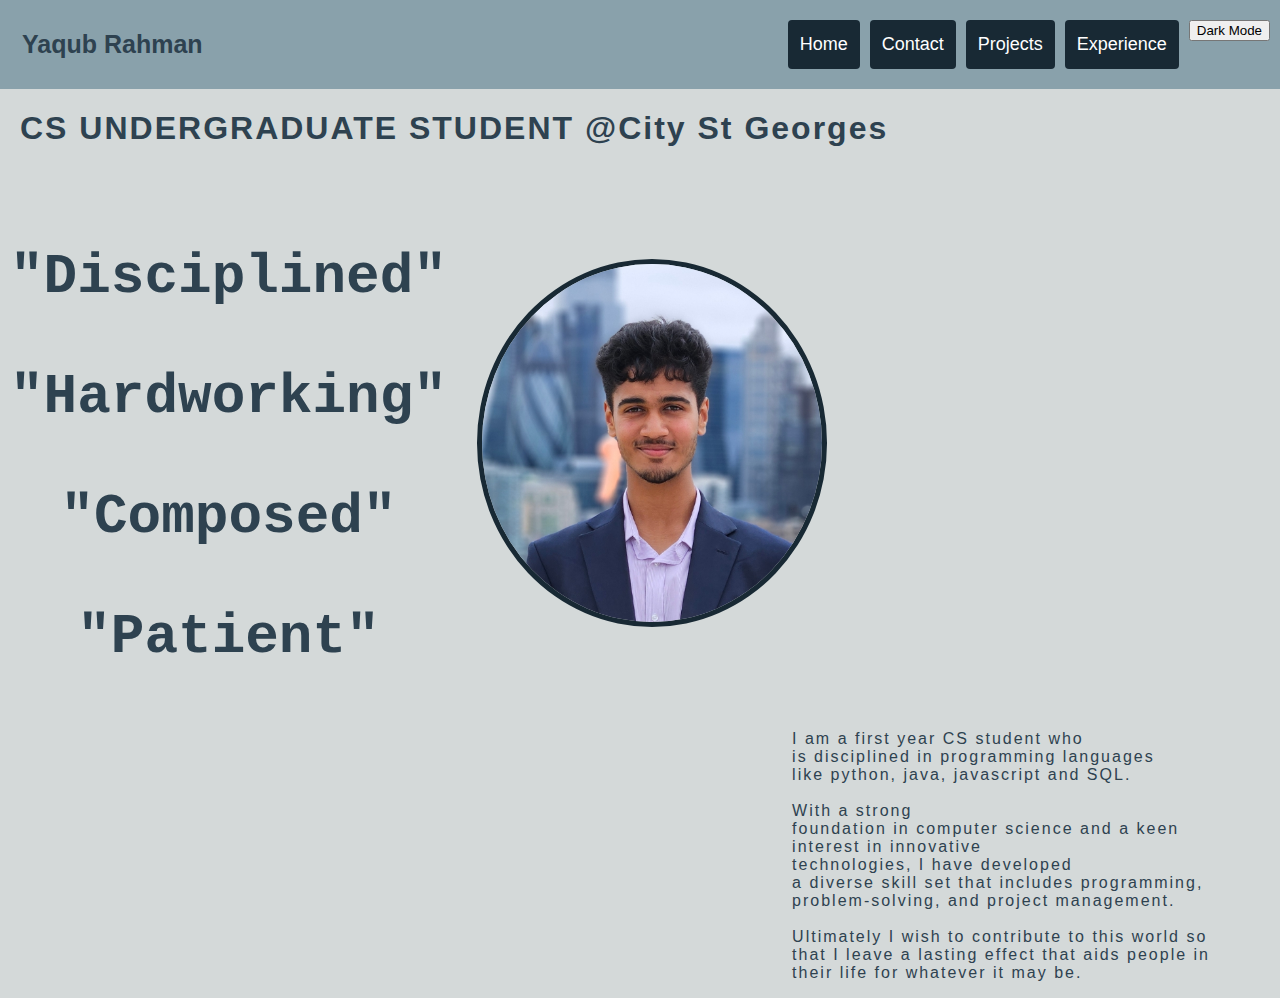
==== index.html @ ba8a80a5 "Changed name of main html" ====
<!DOCTYPE html>
<html lang="en">
<head>
<meta name="viewport" content="width=device-width, initial-scale=1">
<title>Yaqub Rahman - Portfolio</title>
<style>
  /* gfgxd */
* {box-sizing: border-box;}
body { 
  background-color: #d4d9d9;
  margin: 0;
  font-family: Arial, Helvetica, sans-serif;
  transition: background-color 0.5s, color 0.5s;
}
.header {
  overflow: hidden;
  background-color: #89a1ab;
  padding: 20px 10px;
  transition: background-color 0.5s, color 0.5s;
}
.header a {
  
  float: left;
  color: #2e4250;
  text-align: center;
  padding: 12px;
  text-decoration: none;
  font-size: 18px; 
  line-height: 25px;
  border-radius: 4px;
}
.header a.logo {
  font-size: 25px;
  font-weight: bold;
}
.header a:hover {
  background-color: #ddd;
  color: black;
}
.header a.active {
  background-color: #182934;
  color: white;
}
.header-right {
  float: right;
}
@media screen and (max-width: 500px) {
  .header a {
    float: none;
    display: block;
    text-align: left;
  }
  .header-right {
    float: none;
  }
}
.parallax {
  background-image: url('your-image.jpg');
  height: 500px;
  background-attachment: fixed;
  background-position: center;
  background-repeat: no-repeat;
  background-size: cover;
}
.dark-mode {
  background-color: #121212;
  color: #ffffff;
}
.dark-mode .header {
  background-color: #333;
  color: #ffffff;
}
.dark-mode .header a {
  color: #ffffff;
}
.dark-mode .header a:hover {
  background-color: #555;
  color: #ffffff;
}

.dark-mode .header a.logo {
  color: dodgerblue;
}

.stylish-text {
  font-family:'Courier New', Courier, monospace;
  font-size: 56px; /* Large text size */
  font-weight: bold; /* Bold text */
  color: #2e4250; /* Tomato color */
  text-align: center; /* Centered text */
  margin: 20px 0; /* Margin for spacing */
}

.font-raleway {
  font-family: 'Raleway', sans-serif;
  font-weight: 100;
  letter-spacing: 2px; /* Adjust spacing as needed */
}

</style>
</head>
<body>

<div class="header">
  <a href="#default" class="logo">Yaqub Rahman</a>
  <div class="header-right">
    <button onclick="toggleDarkMode()">Dark Mode</button>
  </div>
  <div class="header-right", style ="padding : 50">
    <a class="active" href="file:///C:/Users/yaqub/Documents/Yaqub%20Rahman/CV%20and%20Career%20Stuff/Portfolio%20Website/YaqubPortfolio.html" style="margin-right:10px">Home</a>
    <a class="active" href="file:///C:/Users/yaqub/Documents/Yaqub%20Rahman/CV%20and%20Career%20Stuff/Portfolio%20Website/Contact.html" style="margin-right:10px">Contact</a>
    <a class="active" href="file:///C:/Users/yaqub/Documents/Yaqub%20Rahman/CV%20and%20Career%20Stuff/Portfolio%20Website/Projects.html" style="margin-right:10px">Projects</a>
    <a class="active" href="file:///C:/Users/yaqub/Documents/Yaqub%20Rahman/CV%20and%20Career%20Stuff/Portfolio%20Website/Experience.html" style="margin-right:10px">Experience</a>
  </div>
</div>


<div class="font-raleway" style="padding-left: 20px;color: #2e4250">
  <h1>CS UNDERGRADUATE STUDENT @City St Georges</h1>
</div>


  <div class="stylish-text" style = "float: left;padding-left: 10px";>
  <p>"Disciplined"</p>

    
  <p>"Hardworking"</p>

  <p>"Composed"</p>

  <p>"Patient"</p>

</div>   

<div class="stylish-text" style = "padding-top: 70px; float: left; padding-left: 30px";>

<img src="yaqubpfp.jpg" alt="image" style="width:350px; height:auto; border-radius: 50%; border: 5px solid #182934;">

</div>

<div class="font-raleway" style ="padding-left: 20px; color: #2e4250; float: right;padding-top: 50px;padding-right: 70px";>

  <p>I am a first year CS student who<br> is disciplined in programming languages<br> like python, java, javascript and SQL.<br><br>  
    With a strong<br>  foundation in computer science and a keen<br> interest in innovative <br>technologies, I have developed<br>a
     diverse skill set that includes programming,<br>  problem-solving, and project management.
     <br><br>Ultimately I wish to contribute to this world so<br>   that I leave a lasting effect that aids people in<br> their life for whatever it may
  be. </p>

</div>
</div>

<script>
function toggleDarkMode() {
  document.body.classList.toggle('dark-mode');
}
</script>

</body>
</html>
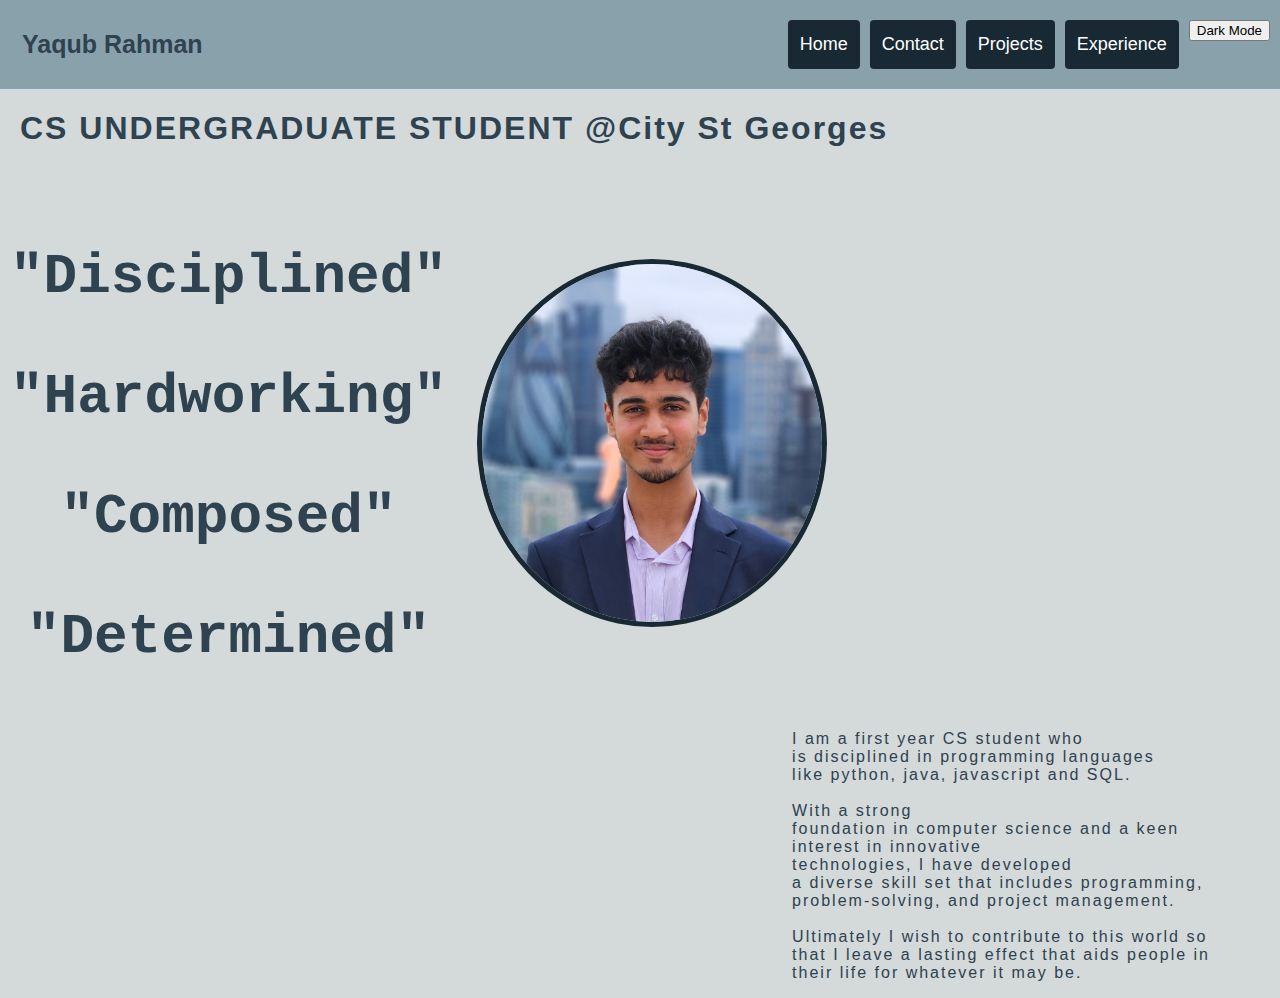
==== commit 1179e9f9: "Changed some text" ====
--- a/index.html
+++ b/index.html
@@ -107,10 +107,10 @@
     <button onclick="toggleDarkMode()">Dark Mode</button>
   </div>
   <div class="header-right", style ="padding : 50">
-    <a class="active" href="file:///C:/Users/yaqub/Documents/Yaqub%20Rahman/CV%20and%20Career%20Stuff/Portfolio%20Website/YaqubPortfolio.html" style="margin-right:10px">Home</a>
-    <a class="active" href="file:///C:/Users/yaqub/Documents/Yaqub%20Rahman/CV%20and%20Career%20Stuff/Portfolio%20Website/Contact.html" style="margin-right:10px">Contact</a>
-    <a class="active" href="file:///C:/Users/yaqub/Documents/Yaqub%20Rahman/CV%20and%20Career%20Stuff/Portfolio%20Website/Projects.html" style="margin-right:10px">Projects</a>
-    <a class="active" href="file:///C:/Users/yaqub/Documents/Yaqub%20Rahman/CV%20and%20Career%20Stuff/Portfolio%20Website/Experience.html" style="margin-right:10px">Experience</a>
+    <a class="active" href="index.html" style="margin-right:10px">Home</a>
+    <a class="active" href="Contact.html" style="margin-right:10px">Contact</a>
+    <a class="active" href="Projects.html" style="margin-right:10px">Projects</a>
+    <a class="active" href="Experience.html" style="margin-right:10px">Experience</a>
   </div>
 </div>
 
@@ -128,7 +128,7 @@
 
   <p>"Composed"</p>
 
-  <p>"Patient"</p>
+  <p>"Determined"</p>
 
 </div>   
 
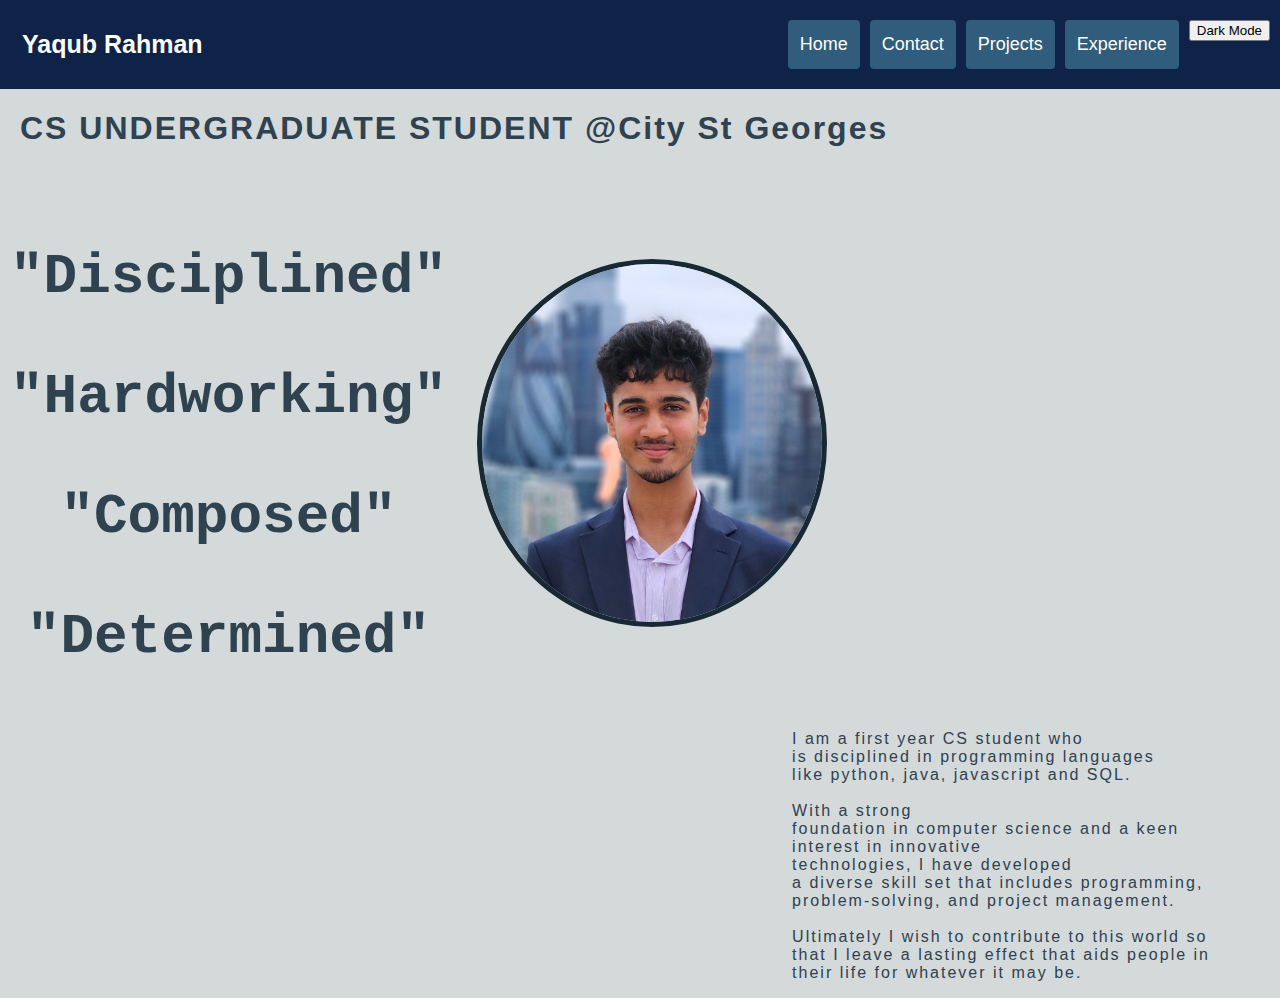
==== commit 25d4ab28: "Changed colour" ====
--- a/index.html
+++ b/index.html
@@ -14,14 +14,14 @@
 }
 .header {
   overflow: hidden;
-  background-color: #89a1ab;
+  background-color: #0e2347;
   padding: 20px 10px;
   transition: background-color 0.5s, color 0.5s;
 }
 .header a {
   
   float: left;
-  color: #2e4250;
+  color: #ffffff;
   text-align: center;
   padding: 12px;
   text-decoration: none;
@@ -38,7 +38,7 @@
   color: black;
 }
 .header a.active {
-  background-color: #182934;
+  background-color: #305d7b;
   color: white;
 }
 .header-right {
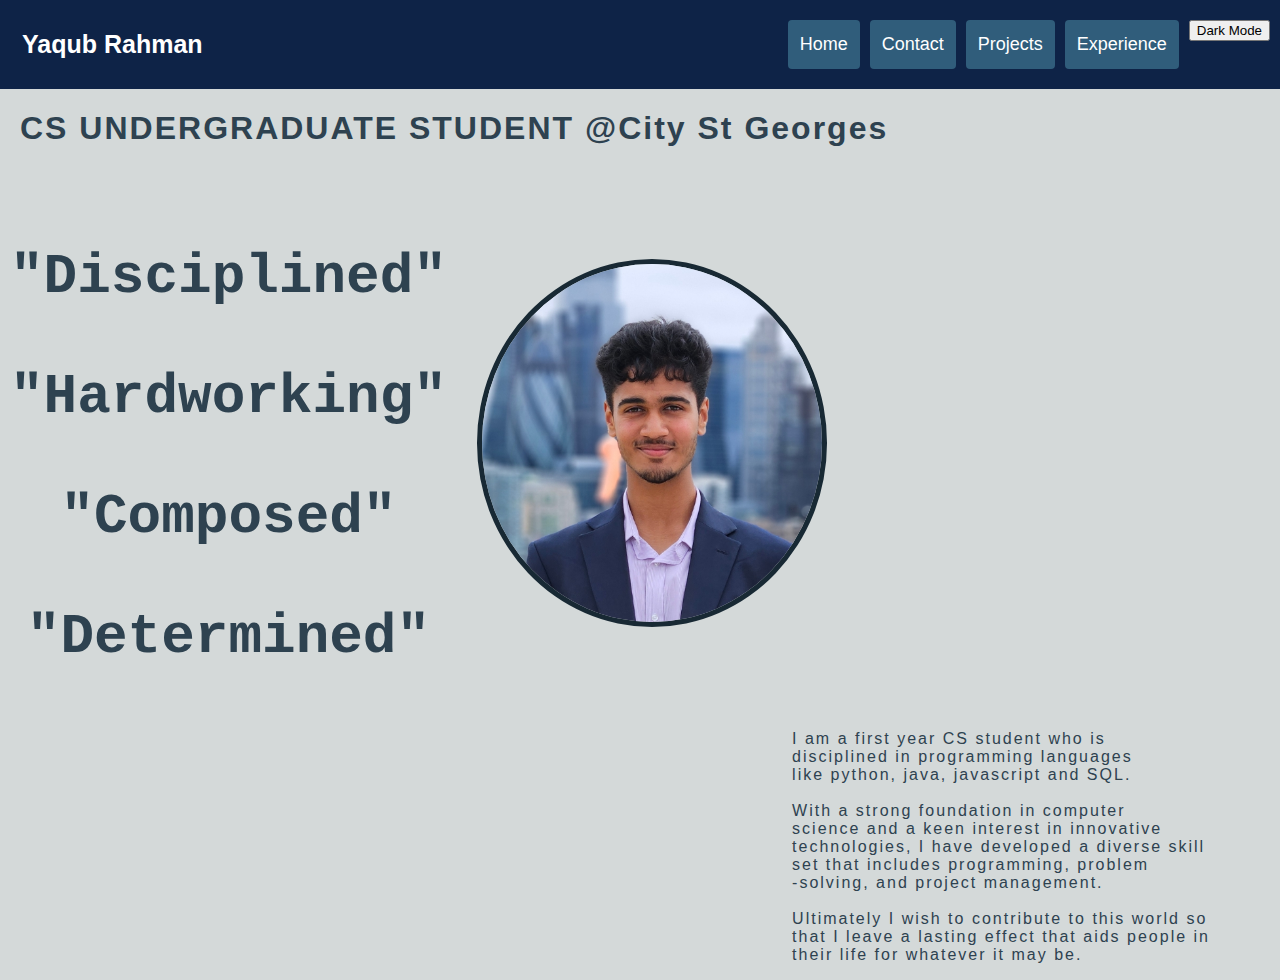
==== commit 841c03ac: "reformat text" ====
--- a/index.html
+++ b/index.html
@@ -3,103 +3,12 @@
 <head>
 <meta name="viewport" content="width=device-width, initial-scale=1">
 <title>Yaqub Rahman - Portfolio</title>
-<style>
-  /* gfgxd */
-* {box-sizing: border-box;}
-body { 
-  background-color: #d4d9d9;
-  margin: 0;
-  font-family: Arial, Helvetica, sans-serif;
-  transition: background-color 0.5s, color 0.5s;
-}
-.header {
-  overflow: hidden;
-  background-color: #0e2347;
-  padding: 20px 10px;
-  transition: background-color 0.5s, color 0.5s;
-}
-.header a {
-  
-  float: left;
-  color: #ffffff;
-  text-align: center;
-  padding: 12px;
-  text-decoration: none;
-  font-size: 18px; 
-  line-height: 25px;
-  border-radius: 4px;
-}
-.header a.logo {
-  font-size: 25px;
-  font-weight: bold;
-}
-.header a:hover {
-  background-color: #ddd;
-  color: black;
-}
-.header a.active {
-  background-color: #305d7b;
-  color: white;
-}
-.header-right {
-  float: right;
-}
-@media screen and (max-width: 500px) {
-  .header a {
-    float: none;
-    display: block;
-    text-align: left;
-  }
-  .header-right {
-    float: none;
-  }
-}
-.parallax {
-  background-image: url('your-image.jpg');
-  height: 500px;
-  background-attachment: fixed;
-  background-position: center;
-  background-repeat: no-repeat;
-  background-size: cover;
-}
-.dark-mode {
-  background-color: #121212;
-  color: #ffffff;
-}
-.dark-mode .header {
-  background-color: #333;
-  color: #ffffff;
-}
-.dark-mode .header a {
-  color: #ffffff;
-}
-.dark-mode .header a:hover {
-  background-color: #555;
-  color: #ffffff;
-}
 
-.dark-mode .header a.logo {
-  color: dodgerblue;
-}
+<link rel="stylesheet" href="style.css">
 
-.stylish-text {
-  font-family:'Courier New', Courier, monospace;
-  font-size: 56px; /* Large text size */
-  font-weight: bold; /* Bold text */
-  color: #2e4250; /* Tomato color */
-  text-align: center; /* Centered text */
-  margin: 20px 0; /* Margin for spacing */
-}
-
-.font-raleway {
-  font-family: 'Raleway', sans-serif;
-  font-weight: 100;
-  letter-spacing: 2px; /* Adjust spacing as needed */
-}
-
-</style>
 </head>
 <body>
+  
 
 <div class="header">
   <a href="#default" class="logo">Yaqub Rahman</a>
@@ -140,9 +49,9 @@
 
 <div class="font-raleway" style ="padding-left: 20px; color: #2e4250; float: right;padding-top: 50px;padding-right: 70px";>
 
-  <p>I am a first year CS student who<br> is disciplined in programming languages<br> like python, java, javascript and SQL.<br><br>  
-    With a strong<br>  foundation in computer science and a keen<br> interest in innovative <br>technologies, I have developed<br>a
-     diverse skill set that includes programming,<br>  problem-solving, and project management.
+  <p>I am a first year CS student who is<br> disciplined in programming languages<br> like python, java, javascript and SQL.<br><br>  
+    With a strong foundation in computer<br>  science and a keen interest in innovative <br>technologies, I have developed a
+     diverse skill<br> set that includes programming,  problem<br>-solving, and project management.
      <br><br>Ultimately I wish to contribute to this world so<br>   that I leave a lasting effect that aids people in<br> their life for whatever it may
   be. </p>
 
--- a/style.css
+++ b/style.css
@@ -0,0 +1,91 @@
+* {box-sizing: border-box;}
+body { 
+  background-color: #d4d9d9;
+  margin: 0;
+  font-family: Arial, Helvetica, sans-serif;
+  transition: background-color 0.5s, color 0.5s;
+}
+.header {
+  overflow: hidden;
+  background-color: #0e2347;
+  padding: 20px 10px;
+  transition: background-color 0.5s, color 0.5s;
+}
+.header a {
+  
+  float: left;
+  color: #ffffff;
+  text-align: center;
+  padding: 12px;
+  text-decoration: none;
+  font-size: 18px; 
+  line-height: 25px;
+  border-radius: 4px;
+}
+.header a.logo {
+  font-size: 25px;
+  font-weight: bold;
+}
+.header a:hover {
+  background-color: #ddd;
+  color: black;
+}
+.header a.active {
+  background-color: #305d7b;
+  color: white;
+}
+.header-right {
+  float: right;
+}
+@media screen and (max-width: 500px) {
+  .header a {
+    float: none;
+    display: block;
+    text-align: left;
+  }
+  .header-right {
+    float: none;
+  }
+}
+.parallax {
+  background-image: url('your-image.jpg');
+  height: 500px;
+  background-attachment: fixed;
+  background-position: center;
+  background-repeat: no-repeat;
+  background-size: cover;
+}
+.dark-mode {
+  background-color: #121212;
+  color: #ffffff;
+}
+.dark-mode .header {
+  background-color: #333;
+  color: #ffffff;
+}
+.dark-mode .header a {
+  color: #ffffff;
+}
+.dark-mode .header a:hover {
+  background-color: #555;
+  color: #ffffff;
+}
+
+.dark-mode .header a.logo {
+  color: dodgerblue;
+}
+
+.stylish-text {
+  font-family:'Courier New', Courier, monospace;
+  font-size: 56px; 
+  font-weight: bold;
+  color: #2e4250; 
+  text-align: center; /* Centered text */
+  margin: 20px 0; /* Margin for spacing */
+}
+
+.font-raleway {
+  font-family: 'Raleway', sans-serif;
+  font-weight: 100;
+  letter-spacing: 2px;
+}